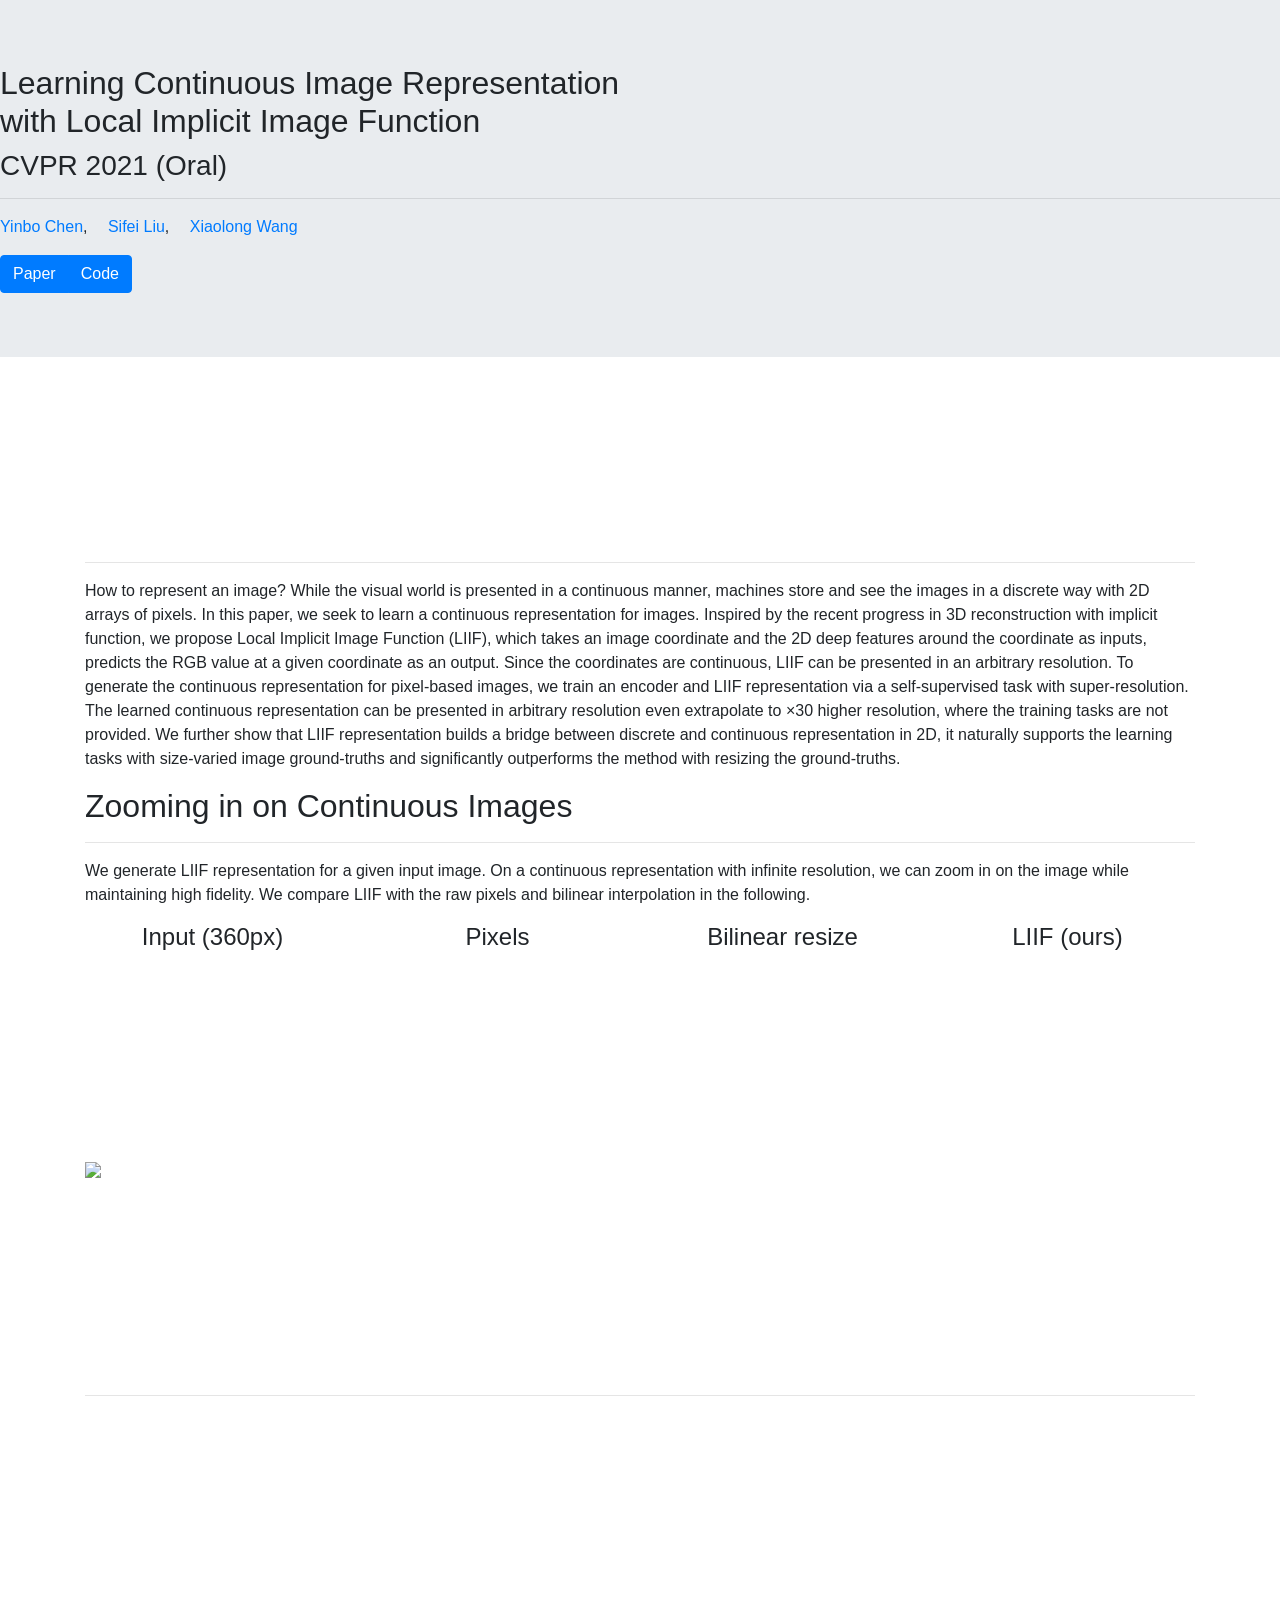
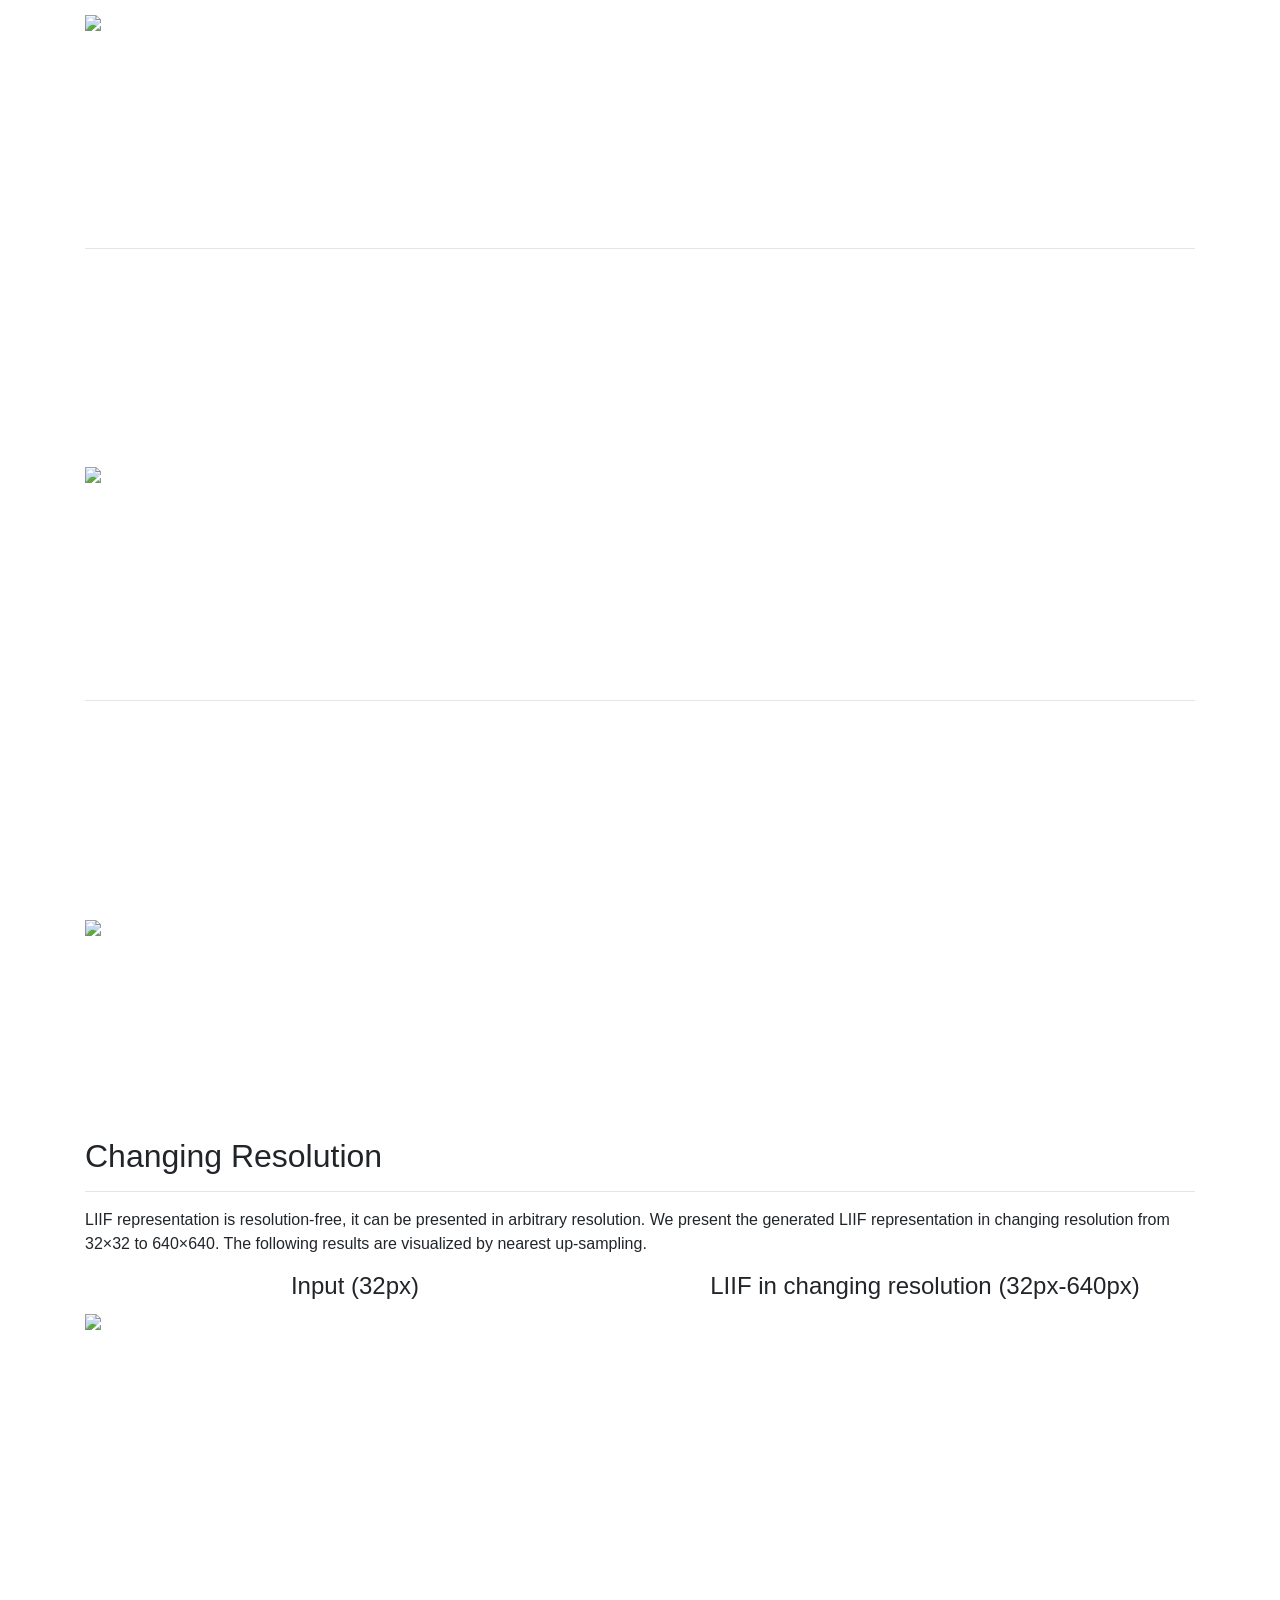
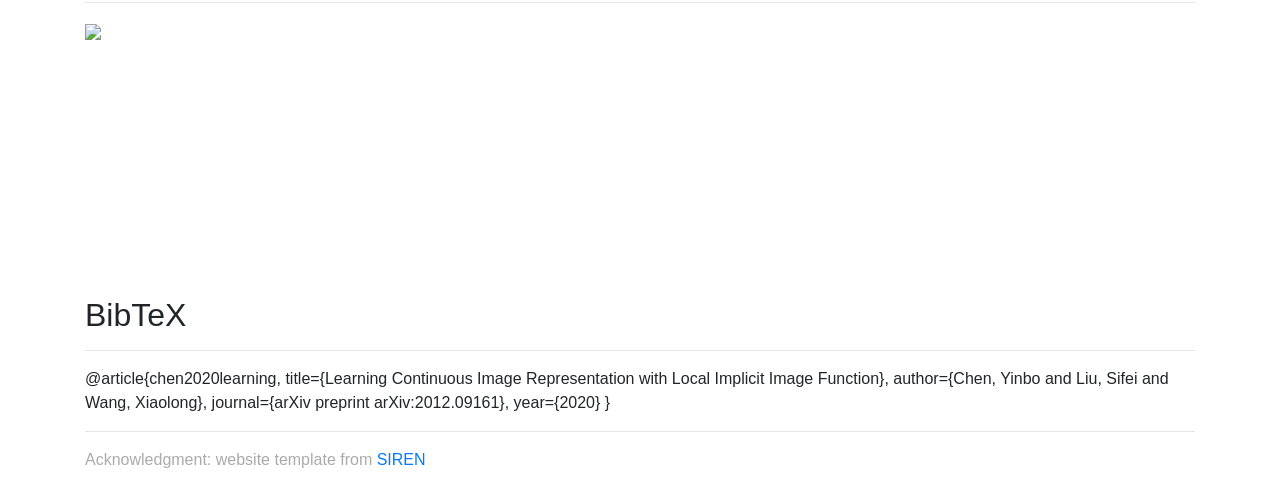
==== index.html @ e1ebf426 "Create index.html" ====
<!DOCTYPE html>
<html lang="en">
<head>
    <meta charset="utf-8">
    <meta http-equiv="X-UA-Compatible" content="IE=edge">
    <meta name="viewport" content="width=device-width, initial-scale=1">
    <meta name="description"
          content="Learning Continuous Image Representation with Local Implicit Image Function">
    <meta name="author" content="Yinbo Chen, Sifei Liu, Xiaolong Wang">

    <title>Learning Continuous Image Representation with Local Implicit Image Function</title>
    <!-- Bootstrap core CSS -->
    <!--link href="bootstrap.min.css" rel="stylesheet"-->
    <link rel="stylesheet" href="https://maxcdn.bootstrapcdn.com/bootstrap/4.0.0/css/bootstrap.min.css"
          integrity="sha384-Gn5384xqQ1aoWXA+058RXPxPg6fy4IWvTNh0E263XmFcJlSAwiGgFAW/dAiS6JXm" crossorigin="anonymous">

    <!-- Custom styles for this template -->
    <link href="offcanvas.css" rel="stylesheet">
    <!--    <link rel="icon" href="img/favicon.gif" type="image/gif">-->
</head>

<body>
<div class="jumbotron jumbotron-fluid">
    <div class="container"></div>
    <h2>Learning Continuous Image Representation<br>with Local Implicit Image Function</h2>
    <h3>CVPR 2021 (Oral)</h3>
    <hr>
    <p class="authors">
        <a href="https://yinboc.github.io/">Yinbo Chen</a>,&emsp;
        <a href="https://www.sifeiliu.net/">Sifei Liu</a>,&emsp;
        <a href="https://xiaolonw.github.io/">Xiaolong Wang</a>
    </p>
    <div class="btn-group" role="group" aria-label="Top menu">
        <a class="btn btn-primary" href="https://arxiv.org/abs/2012.09161">Paper</a>
        <a class="btn btn-primary" href="https://github.com/yinboc/liif">Code</a>
    </div>
</div>

<div class="container">
    <div class="section">
        <div class="vcontainer">
            <iframe class='video' src="https://www.youtube.com/embed/6f2roieSY_8" frameborder="0"
                    allow="accelerometer; autoplay; encrypted-media; gyroscope; picture-in-picture"
                    allowfullscreen></iframe>
        </div>
        <hr>
        <p>
            How to represent an image? While the visual world is presented in a continuous manner, machines store and see the images in a discrete way with 2D arrays of pixels. In this paper, we seek to learn a continuous representation for images. Inspired by the recent progress in 3D reconstruction with implicit function, we propose Local Implicit Image Function (LIIF), which takes an image coordinate and the 2D deep features around the coordinate as inputs, predicts the RGB value at a given coordinate as an output. Since the coordinates are continuous, LIIF can be presented in an arbitrary resolution. To generate the continuous representation for pixel-based images, we train an encoder and LIIF representation via a self-supervised task with super-resolution. The learned continuous representation can be presented in arbitrary resolution even extrapolate to ×30 higher resolution, where the training tasks are not provided. We further show that LIIF representation builds a bridge between discrete and continuous representation in 2D, it naturally supports the learning tasks with size-varied image ground-truths and significantly outperforms the method with resizing the ground-truths.
        </p>
    </div>

    <div class="section">
        <h2>Zooming in on Continuous Images</h2>
        <hr>
        <p>
            We generate LIIF representation for a given input image. On a continuous representation with infinite resolution, we can zoom in on the image while maintaining high fidelity. We compare LIIF with the raw pixels and bilinear interpolation in the following.
        </p>

        <div class="row align-items-center">
            <div class="col-sm-3 text-center">
                <h4>Input (360px)</h4>
            </div>
            <div class="col-sm-3 text-center">
                <h4>Pixels</h4>
            </div>
            <div class="col-sm-3 text-center">
                <h4>Bilinear resize</h4>
            </div>
            <div class="col-sm-3 text-center">
                <h4>LIIF (ours)</h4>
            </div>
        </div>
        <div class="row align-items-center">
            <div class="col-sm-3">
                <img src="assets/window.png" style="width:100%">
            </div>
            <div class="col-sm-9">
                <video width="100%" playsinline autoplay loop preload muted>
                    <source src="assets/window.mp4" type="video/mp4">
                </video>
            </div>
        </div>
        <hr>
        <div class="row align-items-center">
            <div class="col-sm-3">
                <img src="assets/umb.png" style="width:100%">
            </div>
            <div class="col-sm-9">
                <video width="100%" playsinline autoplay loop preload muted>
                    <source src="assets/umb.mp4" type="video/mp4">
                </video>
            </div>
        </div>
        <hr>
        <div class="row align-items-center">
            <div class="col-sm-3">
                <img src="assets/castle.png" style="width:100%">
            </div>
            <div class="col-sm-9">
                <video width="100%" playsinline autoplay loop preload muted>
                    <source src="assets/castle.mp4" type="video/mp4">
                </video>
            </div>
        </div>
		<hr>
        <div class="row align-items-center">
            <div class="col-sm-3">
                <img src="assets/detective.png" style="width:100%">
            </div>
            <div class="col-sm-9">
                <video width="100%" playsinline autoplay loop preload muted>
                    <source src="assets/detective.mp4" type="video/mp4">
                </video>
            </div>
        </div>
    </div>

    <div class="section">
        <h2>Changing Resolution</h2>
        <hr>
        <p>
            LIIF representation is resolution-free, it can be presented in arbitrary resolution.
            We present the generated LIIF representation in changing resolution from 32×32 to 640×640. The following results are visualized by nearest up-sampling.
        </p>
        <div class="row align-items-center">
            <div class="col-sm-6 text-center">
                <h4>Input (32px)</h4>
            </div>
            <div class="col-sm-6 text-center">
                <h4>LIIF in changing resolution (32px-640px)</h4>
            </div>
        </div>
        <div class="row">
            <div class="col-sm-6">
                <img src="assets/mo-flower.png" style="width:100%">
            </div>
            <div class="col-sm-6">
                <video width="100%" playsinline autoplay loop preload muted>
                    <source src="assets/mo-flower.mp4" type="video/mp4">
                </video>
            </div>
        </div>
        <hr>
        <div class="row">
            <div class="col-sm-6">
                <img src="assets/mo-bird.png" style="width:100%">
            </div>
            <div class="col-sm-6">
                <video width="100%" playsinline autoplay loop preload muted>
                    <source src="assets/mo-bird.mp4" type="video/mp4">
                </video>
            </div>
        </div>
    </div>

    <div class="section">
        <h2>BibTeX</h2>
        <hr>
        <div class="bibtexsection">
        @article{chen2020learning,
          title={Learning Continuous Image Representation with Local Implicit Image Function},
          author={Chen, Yinbo and Liu, Sifei and Wang, Xiaolong},
          journal={arXiv preprint arXiv:2012.09161},
          year={2020}
        }
        </div>
    </div>

	<hr>

	<footer>
        <p><span style="color: #AAAAAA">Acknowledgment: website template from <a href="https://vsitzmann.github.io/siren/">SIREN</a></span></p>
    </footer>

</div>


<script src="https://code.jquery.com/jquery-3.5.1.slim.min.js"
        integrity="sha384-DfXdz2htPH0lsSSs5nCTpuj/zy4C+OGpamoFVy38MVBnE+IbbVYUew+OrCXaRkfj"
        crossorigin="anonymous"></script>
<script src="https://cdn.jsdelivr.net/npm/popper.js@1.16.0/dist/umd/popper.min.js"
        integrity="sha384-Q6E9RHvbIyZFJoft+2mJbHaEWldlvI9IOYy5n3zV9zzTtmI3UksdQRVvoxMfooAo"
        crossorigin="anonymous"></script>
<script src="https://stackpath.bootstrapcdn.com/bootstrap/4.5.0/js/bootstrap.min.js"
        integrity="sha384-OgVRvuATP1z7JjHLkuOU7Xw704+h835Lr+6QL9UvYjZE3Ipu6Tp75j7Bh/kR0JKI"
        crossorigin="anonymous"></script>

</body>
</html>
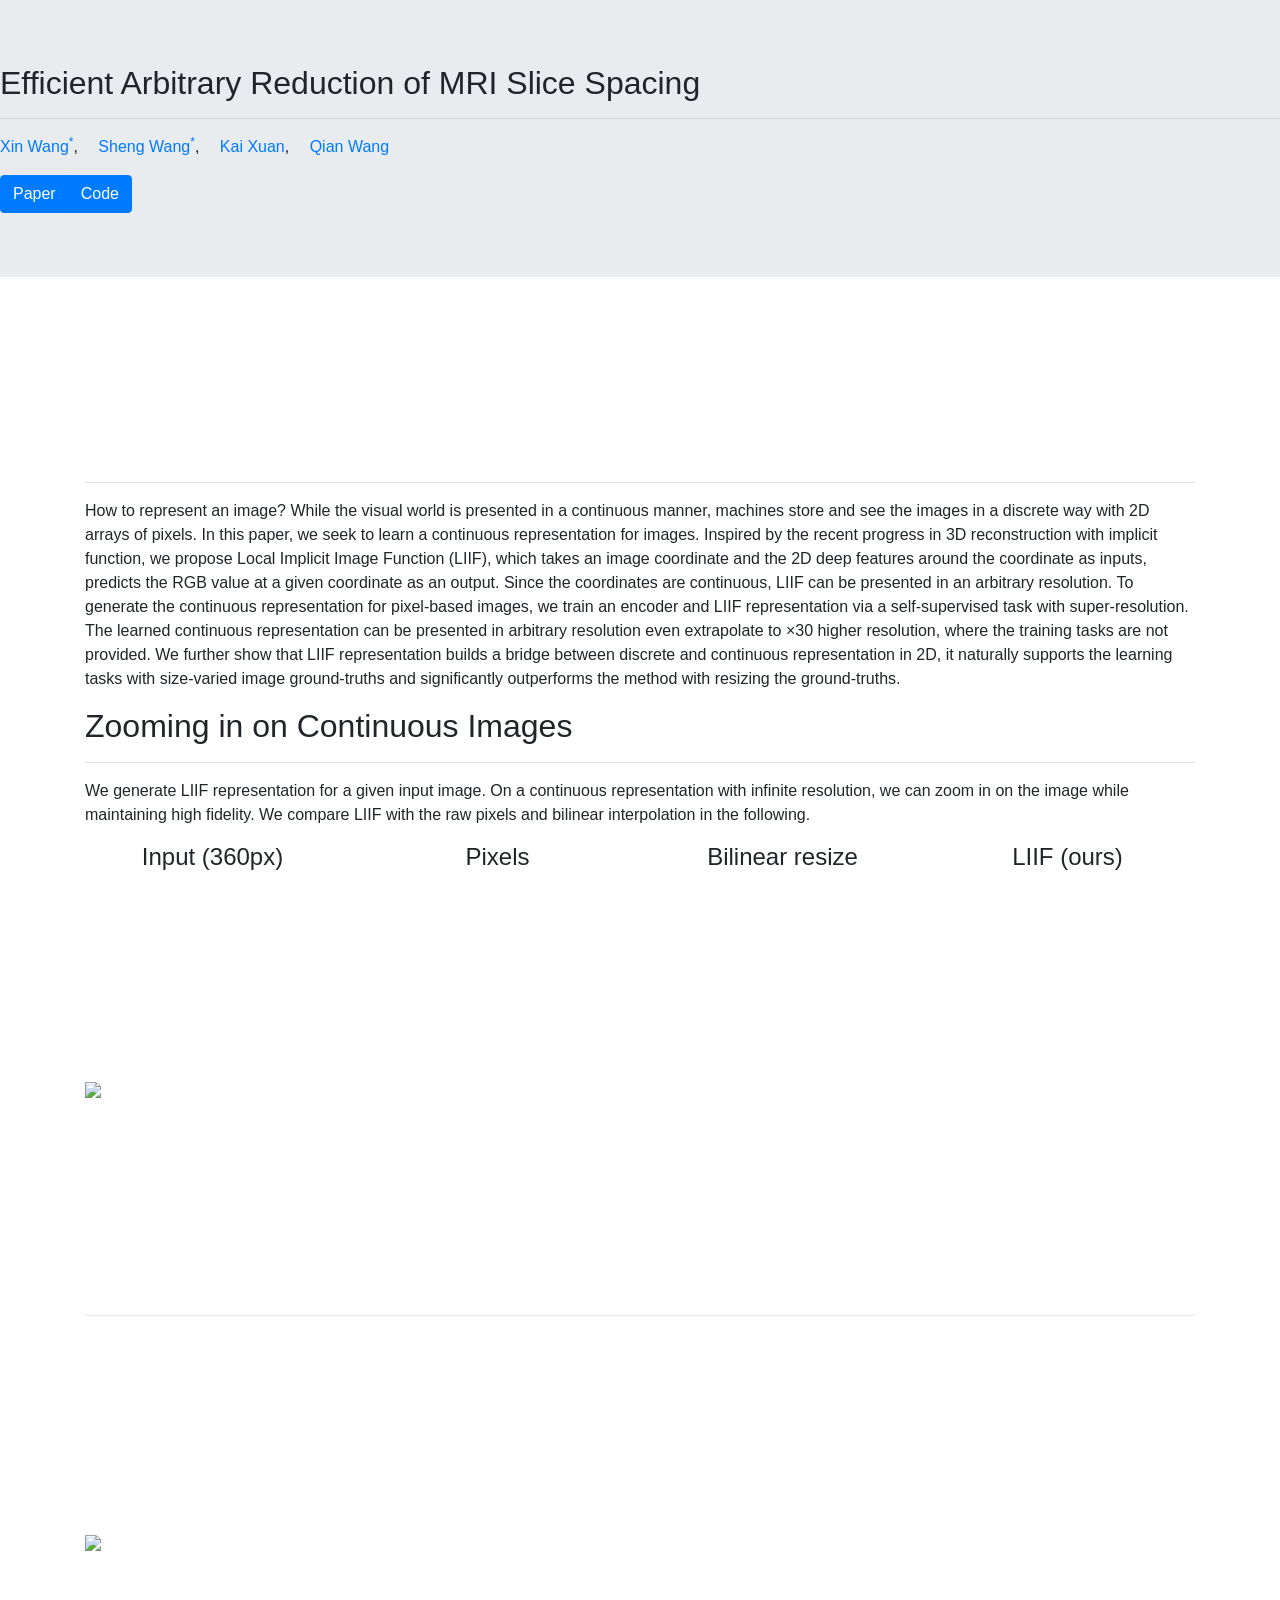
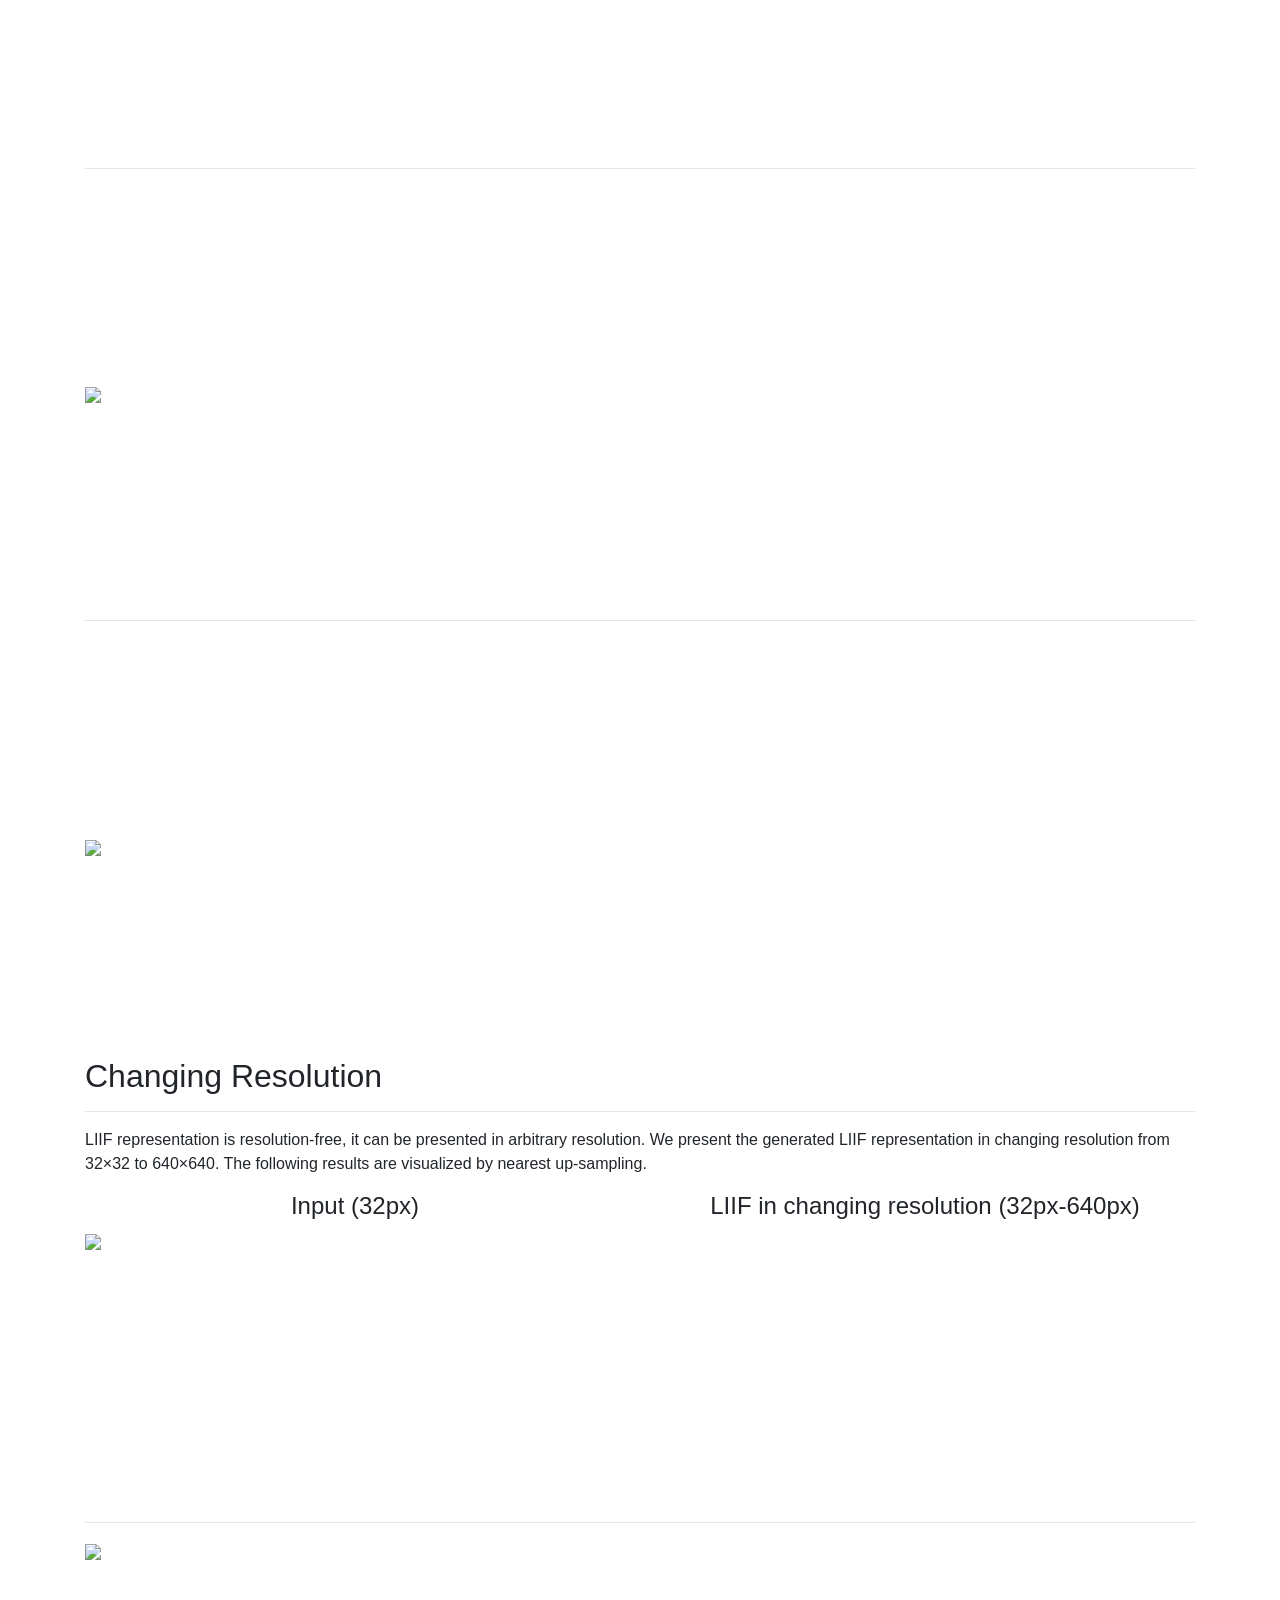
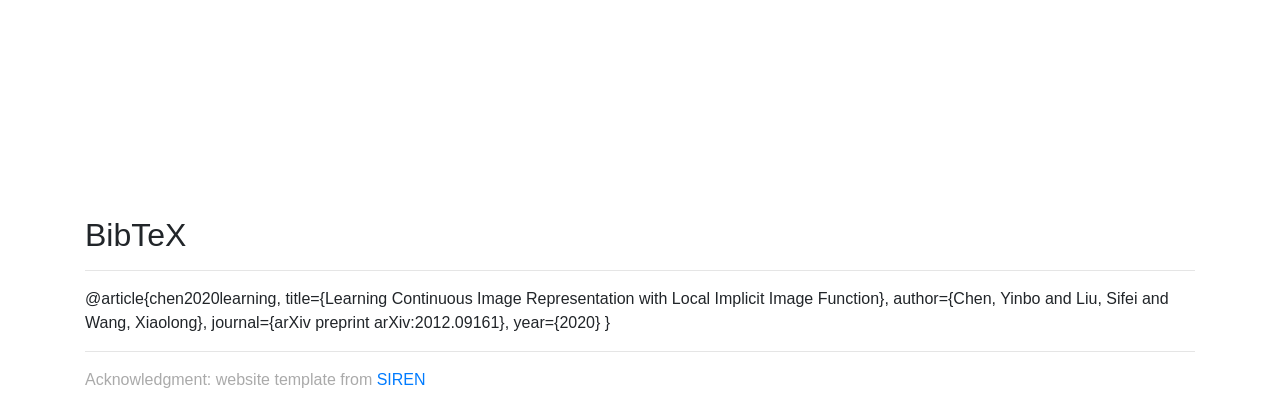
==== commit e76ae236: "Update index.html" ====
--- a/index.html
+++ b/index.html
@@ -5,10 +5,10 @@
     <meta http-equiv="X-UA-Compatible" content="IE=edge">
     <meta name="viewport" content="width=device-width, initial-scale=1">
     <meta name="description"
-          content="Learning Continuous Image Representation with Local Implicit Image Function">
-    <meta name="author" content="Yinbo Chen, Sifei Liu, Xiaolong Wang">
+          content="Efficient Arbitrary Reduction of MRI Slice Spacing">
+    <meta name="author" content="Xin Wang, Sheng Wang, Kai Xuan, Qian Wang">
 
-    <title>Learning Continuous Image Representation with Local Implicit Image Function</title>
+    <title>Efficient Arbitrary Reduction of MRI Slice Spacing</title>
     <!-- Bootstrap core CSS -->
     <!--link href="bootstrap.min.css" rel="stylesheet"-->
     <link rel="stylesheet" href="https://maxcdn.bootstrapcdn.com/bootstrap/4.0.0/css/bootstrap.min.css"
@@ -22,13 +22,14 @@
 <body>
 <div class="jumbotron jumbotron-fluid">
     <div class="container"></div>
-    <h2>Learning Continuous Image Representation<br>with Local Implicit Image Function</h2>
-    <h3>CVPR 2021 (Oral)</h3>
+    <h2>Efficient Arbitrary Reduction of MRI Slice Spacing</h2>
+    <!-- <h3>CVPR 2021 (Oral)</h3> -->
     <hr>
     <p class="authors">
-        <a href="https://yinboc.github.io/">Yinbo Chen</a>,&emsp;
-        <a href="https://www.sifeiliu.net/">Sifei Liu</a>,&emsp;
-        <a href="https://xiaolonw.github.io/">Xiaolong Wang</a>
+        <a href="https://yinboc.github.io/">Xin Wang<sup>*</sup></a>,&emsp;
+        <a href="https://www.sifeiliu.net/">Sheng Wang<sup>*</sup></a>,&emsp;
+        <a href="https://www.sifeiliu.net/">Kai Xuan</a>,&emsp;
+        <a href="https://xiaolonw.github.io/">Qian Wang</a>
     </p>
     <div class="btn-group" role="group" aria-label="Top menu">
         <a class="btn btn-primary" href="https://arxiv.org/abs/2012.09161">Paper</a>
